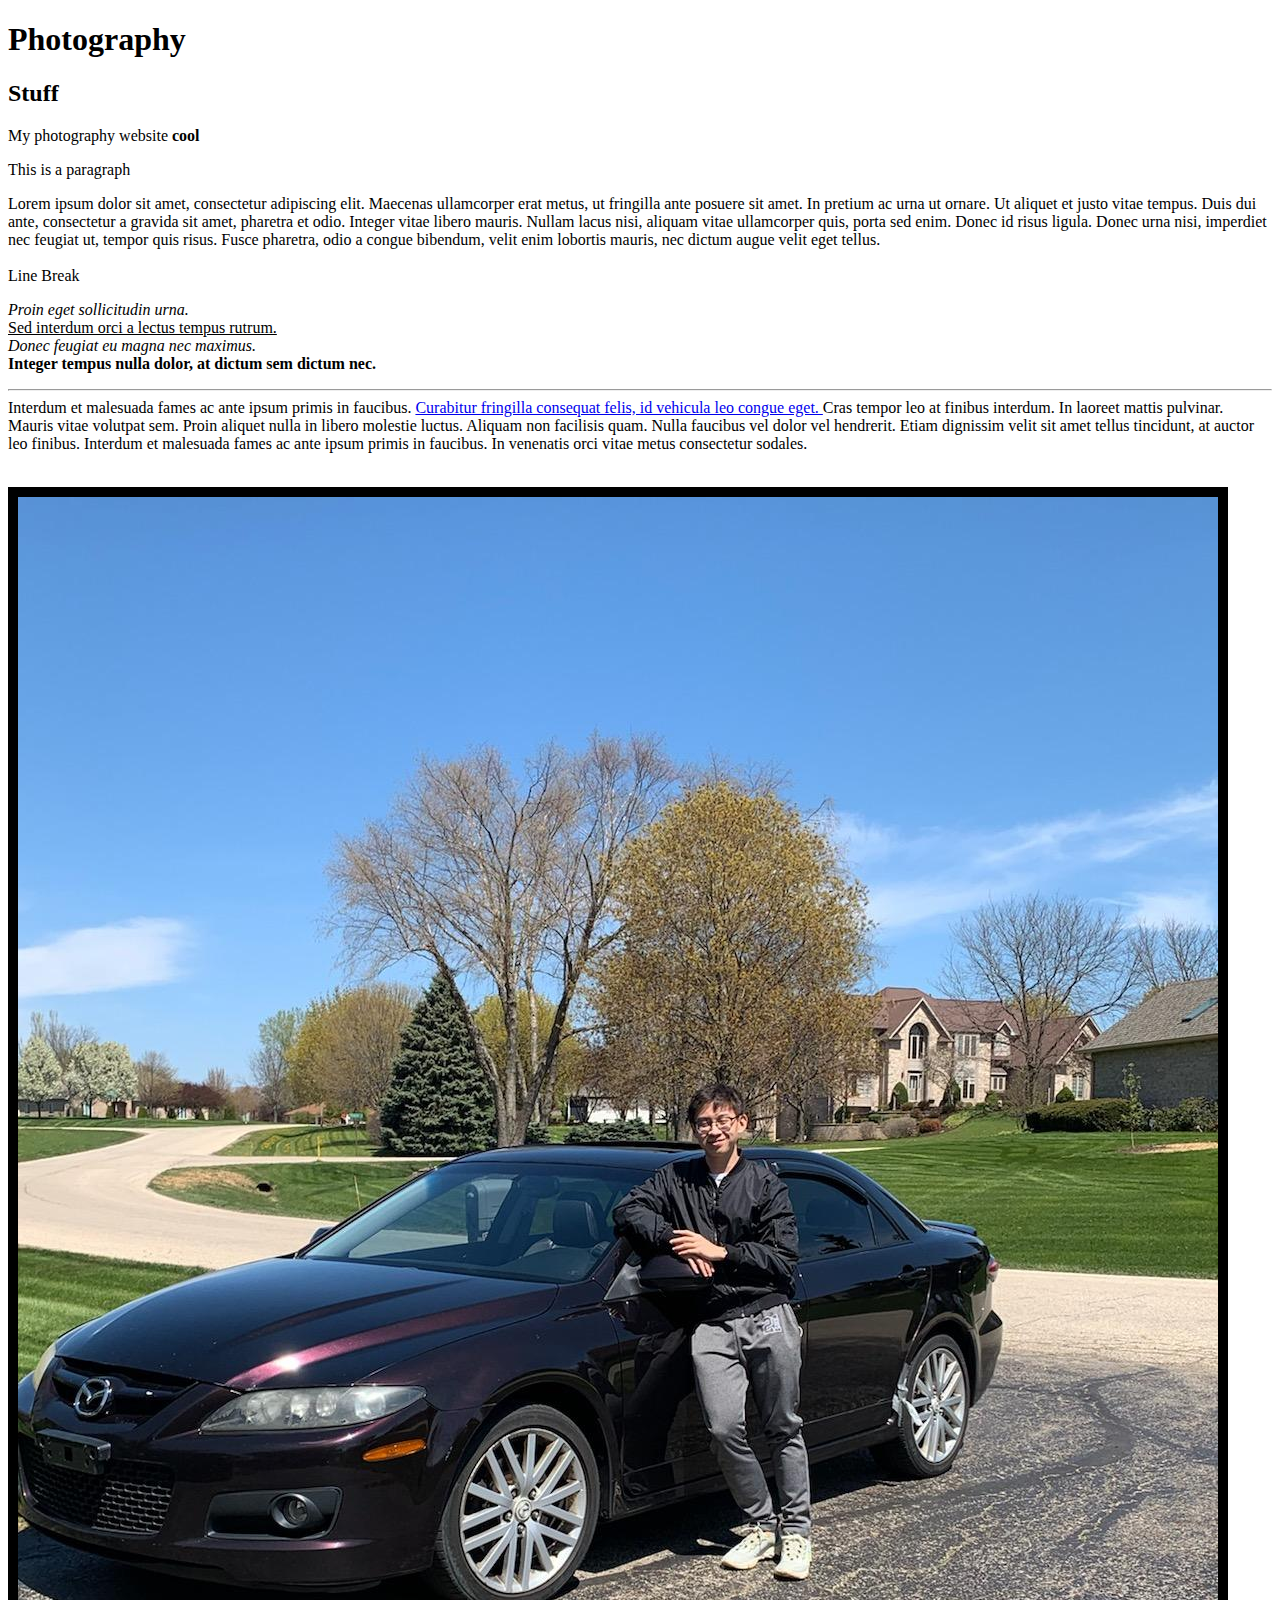
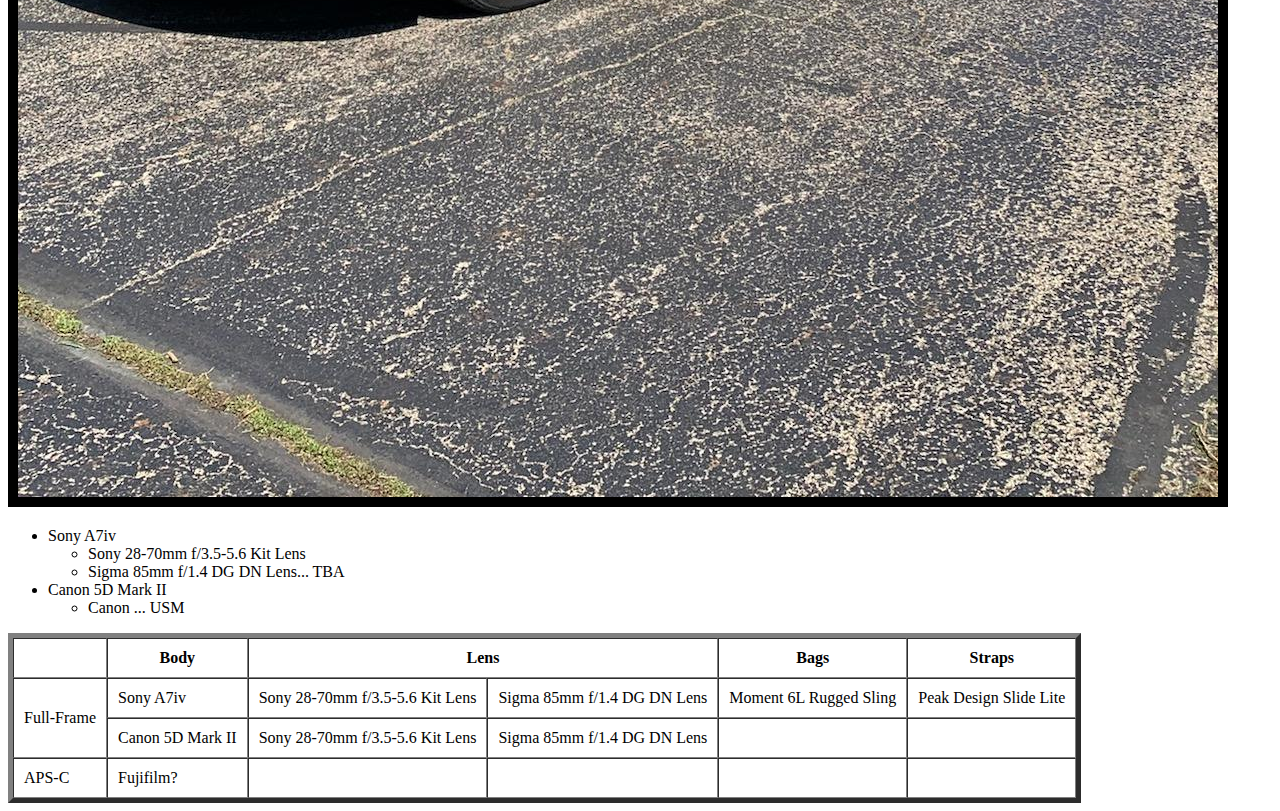
==== index.html @ de48868f "Initial Commit Test" ====
<!DOCTYPE html>
<html>
	<head>
		<meta charset="utf-8">
		<meta name="viewport" content="width=device-width, initial-scale=1">
		<title> Photography </title>
	</head>
	<body>
		<h1>Photography</h1>
		<h2>Stuff</h2>

		My photography website <b>cool</b>

		<p>
		This is a paragraph
		</p>

		<p>
		Lorem ipsum dolor sit amet, consectetur adipiscing elit. Maecenas ullamcorper erat metus, ut fringilla ante posuere sit amet. In pretium ac urna ut ornare. Ut aliquet et justo vitae tempus. Duis dui ante, consectetur a gravida sit amet, pharetra et odio. Integer vitae libero mauris. Nullam lacus nisi, aliquam vitae ullamcorper quis, porta sed enim. Donec id risus ligula. Donec urna nisi, imperdiet nec feugiat ut, tempor quis risus. Fusce pharetra, odio a congue bibendum, velit enim lobortis mauris, nec dictum augue velit eget tellus.
		<br><br>
		Line Break
		</p>

		<p> 
		<i> Proin eget sollicitudin urna. </i><br>
		<u> Sed interdum orci a lectus tempus rutrum. </u><br>
		<em> Donec feugiat eu magna nec maximus. </em><br>
		<strong> Integer tempus nulla dolor, at dictum sem dictum nec. </strong><br>
		<hr>
		Interdum et malesuada fames ac ante ipsum primis in faucibus. 
		<a href="https://www.youtube.com/watch?v=PlxWf493en4" target="_blank"> Curabitur fringilla consequat felis, id vehicula leo congue eget. </a>
		Cras tempor leo at finibus interdum. In laoreet mattis pulvinar. Mauris vitae volutpat sem. Proin aliquet nulla in libero molestie luctus. Aliquam non facilisis quam. Nulla faucibus vel dolor vel hendrerit. Etiam dignissim velit sit amet tellus tincidunt, at auctor leo finibus. Interdum et malesuada fames ac ante ipsum primis in faucibus. In venenatis orci vitae metus consectetur sodales.

		</p>

		<br>
		<img src="IMG_4611.jpg" border="10">
		<br>

		<ul>
			<li>Sony A7iv
				<ul>
					<li>Sony 28-70mm f/3.5-5.6 Kit Lens</li>
					<li>Sigma 85mm f/1.4 DG DN Lens... TBA</li>
				</ul>
			</li>
			<li>Canon 5D Mark II</li>
				<ul>
					<li>Canon ... USM</li>
				</ul>
		</ul>

		<table border="5" cellpadding="10" cellspacing="0">
			<tr>
				<td></td>
				<th>Body</th>
				<th colspan="2">Lens</th>
				<th>Bags</th>
				<th>Straps</th>
			</tr>
			<tr>
				<td rowspan="2">Full-Frame</td>
				<td>Sony A7iv</td>
				<td>Sony 28-70mm f/3.5-5.6 Kit Lens</td>
				<td>Sigma 85mm f/1.4 DG DN Lens</td>
				<td>Moment 6L Rugged Sling</td>
				<td>Peak Design Slide Lite</td>
			</tr>
			<tr>
				<td>Canon 5D Mark II</td>
				<td>Sony 28-70mm f/3.5-5.6 Kit Lens</td>
				<td>Sigma 85mm f/1.4 DG DN Lens</td>
				<td></td>
				<td></td>
			<tr>
				<td rowspan="2">APS-C</td>
				<td>Fujifilm?</td>
				<td></td>
				<td></td>
				<td></td>
				<td></td>
			</tr>
			</tr>
		</table>

	</body>
</html>
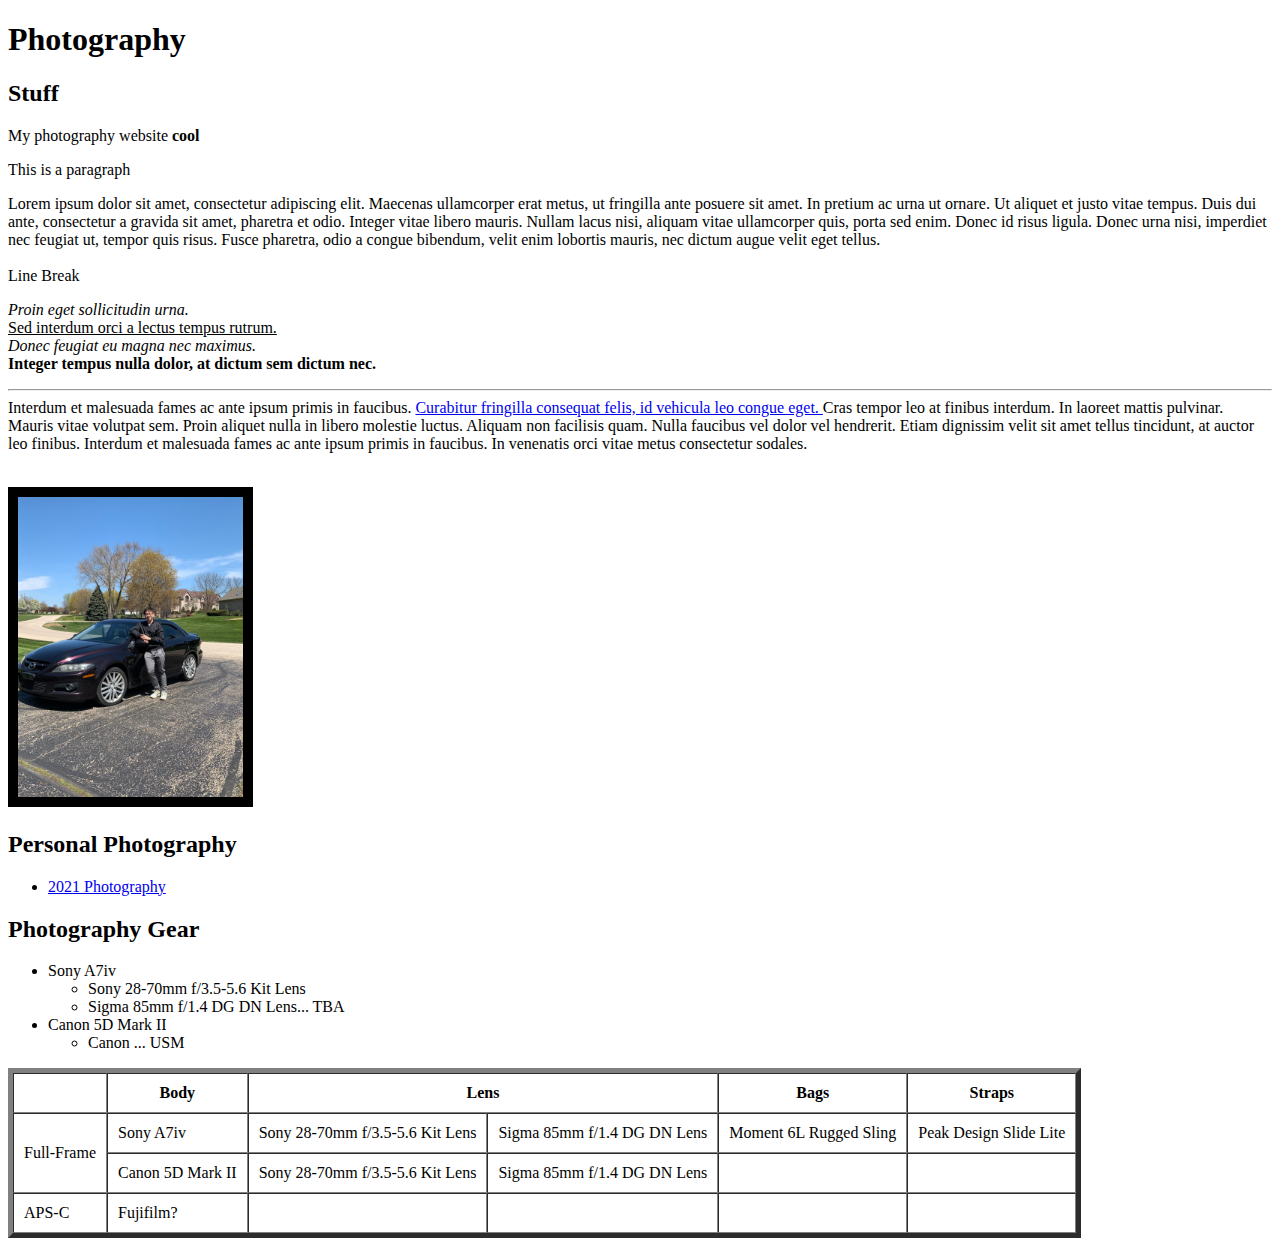
==== commit 5b459d0d: "Additional Subpages..." ====
--- a/index.html
+++ b/index.html
@@ -1,4 +1,5 @@
 <!DOCTYPE html>
+<!FRONT PAGE>
 <html>
 	<head>
 		<meta charset="utf-8">
@@ -34,8 +35,19 @@
 		</p>
 
 		<br>
-		<img src="IMG_4611.jpg" border="10">
+		<img src="IMG_4611.jpg" border="10" height="300">
 		<br>
+
+		<h2> Personal Photography </h2>
+
+		<ul>
+			<li>
+				<a href="https:iquoc.github.io/PersonalWebsite/2021/"> 2021 Photography </a>
+			</li>
+		</ul>
+
+
+		<h2> Photography Gear </h2>
 
 		<ul>
 			<li>Sony A7iv
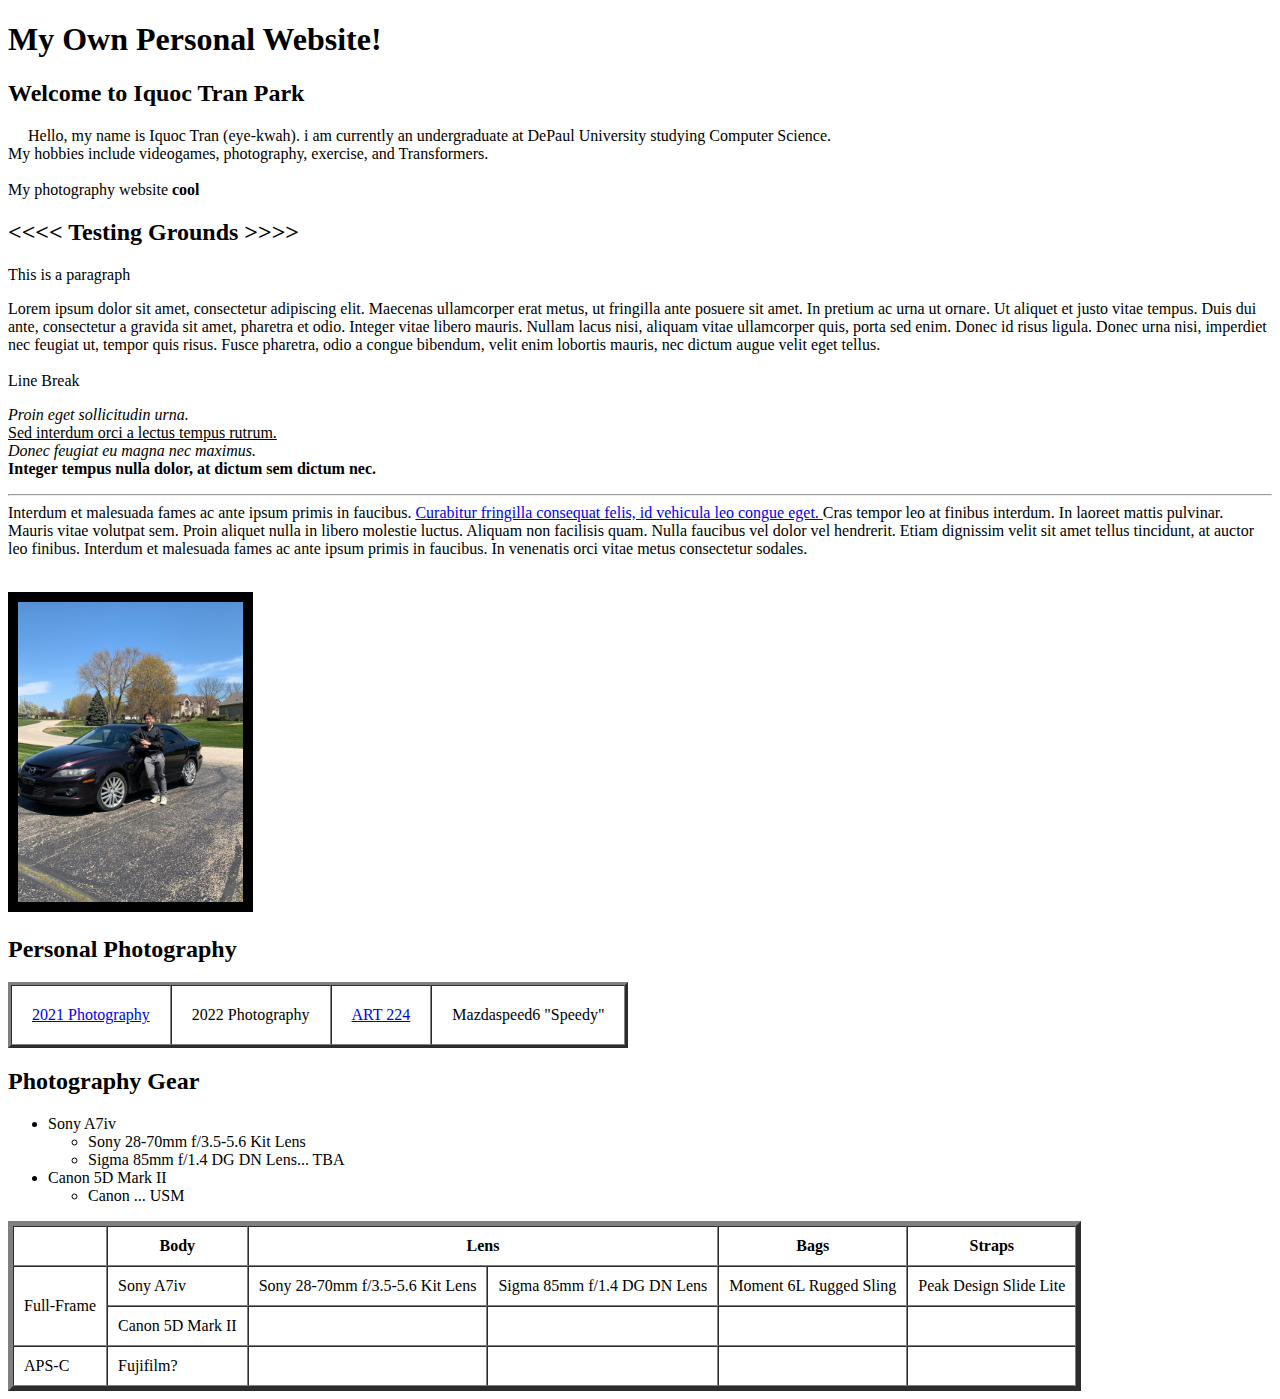
==== commit c346cf7a: "Main Page Tweeks" ====
--- a/index.html
+++ b/index.html
@@ -7,10 +7,17 @@
 		<title> Photography </title>
 	</head>
 	<body>
-		<h1>Photography</h1>
-		<h2>Stuff</h2>
+		<h1>My Own Personal Website!</h1>
+		<h2>Welcome to Iquoc Tran Park</h2>
 
+		<p style="text-indent: 20px">
+		Hello, my name is Iquoc Tran (eye-kwah).  i am currently an undergraduate at DePaul University studying Computer Science.<br>
+		My hobbies include videogames, photography, exercise, and Transformers.<br>
+		<br>
 		My photography website <b>cool</b>
+		</p>
+
+		<h2> <<<< Testing Grounds >>>> </h2> 
 
 		<p>
 		This is a paragraph
@@ -40,12 +47,14 @@
 
 		<h2> Personal Photography </h2>
 
-		<ul>
-			<li>
-				<a href="https:iquoc.github.io/PersonalWebsite/2021/"> 2021 Photography </a>
-			</li>
-		</ul>
-
+		<table border="3" cellpadding="20" cellspacing="0">
+			<tr>
+				<td> <a href="https://iquoc.github.io/PersonalWebsite/2021/index.html"> 2021 Photography </a> </td>
+				<td> 2022 Photography </td>
+				<td> <a href="https://iquoc.github.io/PersonalWebsite/ART%20224/index.html"> ART 224 </a> </td>
+				<td> Mazdaspeed6 "Speedy" </td>
+			</tr>
+		</table>
 
 		<h2> Photography Gear </h2>
 
@@ -80,8 +89,8 @@
 			</tr>
 			<tr>
 				<td>Canon 5D Mark II</td>
-				<td>Sony 28-70mm f/3.5-5.6 Kit Lens</td>
-				<td>Sigma 85mm f/1.4 DG DN Lens</td>
+				<td></td>
+				<td></td>
 				<td></td>
 				<td></td>
 			<tr>
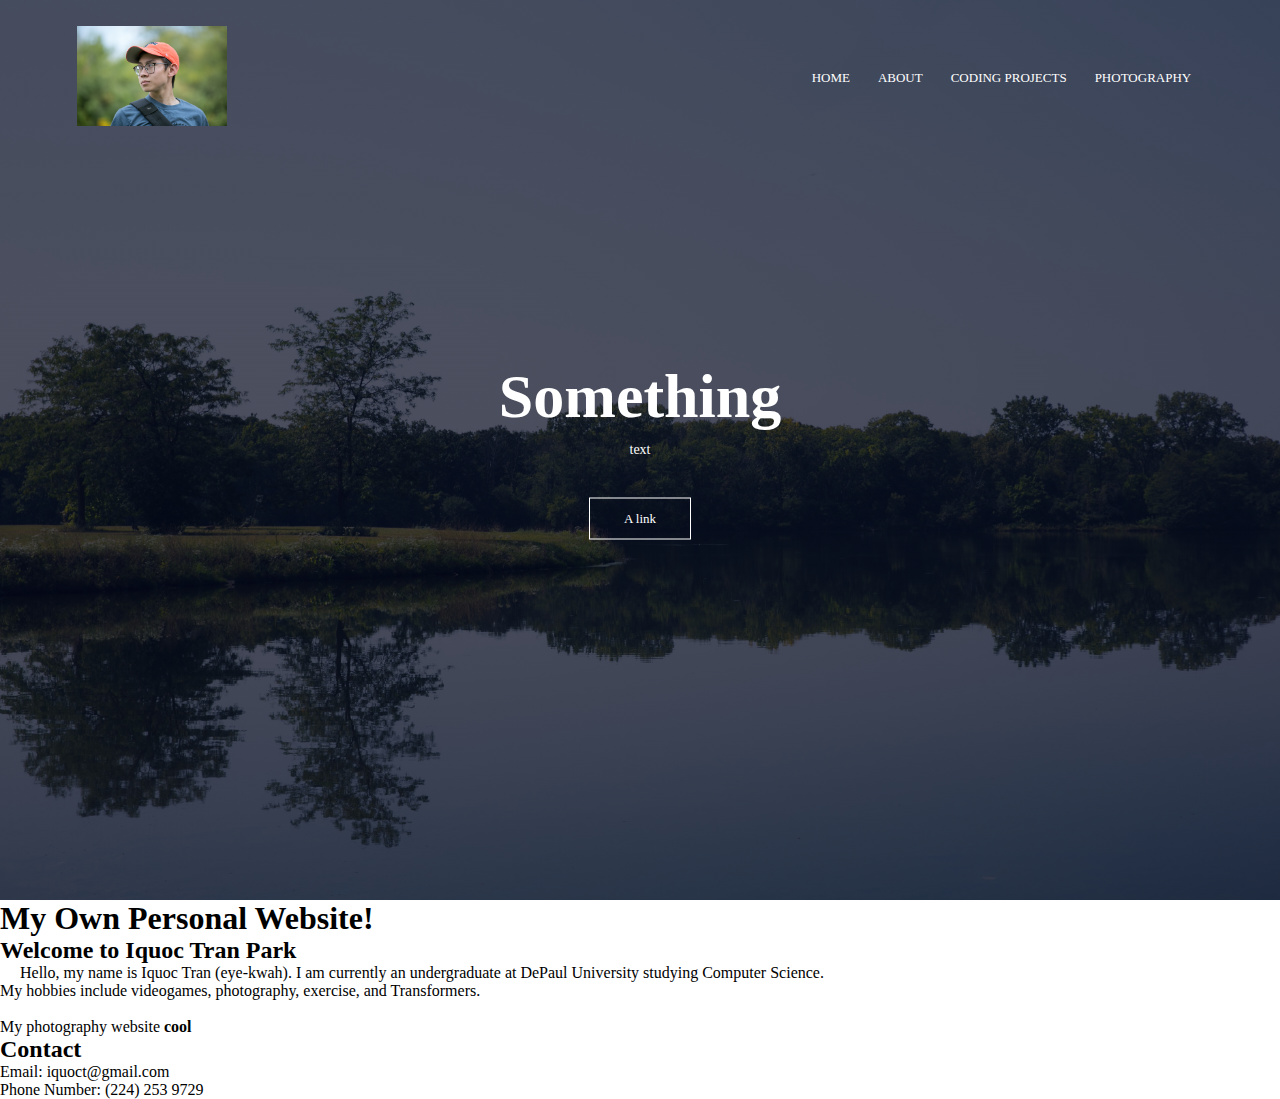
==== commit de937dd2: "Personal Website v0.2" ====
--- a/index.html
+++ b/index.html
@@ -3,106 +3,67 @@
 <html>
 	<head>
 		<meta charset="utf-8">
-		<meta name="viewport" content="width=device-width, initial-scale=1">
-		<title> Photography </title>
+		<meta name="viewport" content="width=device-width, initial-scale=1.0">
+		<title> Iquoc's Website </title>
+
+		<link rel="stylesheet" href="style.css">
+
+		<link rel="stylesheet" href="https://cdnjs.cloudflare.com/ajax/libs/font-awesome/6.1.1/css/all.min.css">
 	</head>
 	<body>
+		<section class="header">
+			<nav>
+				<a href="index.html"> <img src="images/202109 BigBendLake-20.jpg"> </a>
+				<div class="nav-links" id="navLinks">
+					<i class="fas fa-square-xmark" onclick="hideMenu()"></i>
+					<ul>
+						<li> <a href=""> HOME </a> </li>
+						<li> <a href=""> ABOUT </a> </li>
+						<li> <a href=""> CODING PROJECTS </a> </li>
+						<li> <a href="https://iquoc.github.io/PersonalWebsite/Photography/index.html"> PHOTOGRAPHY </a> </li>
+					</ul>
+				</div>
+				<i class="fas fa-bars" onclick="showMenu()"></i>
+			</nav>
+
+			<div class="text-box">
+				<h1> Something </h1>
+				<p> text 
+				</p>
+				<a href="" class="hero-btn"> A link </a>
+		</section>
+
 		<h1>My Own Personal Website!</h1>
 		<h2>Welcome to Iquoc Tran Park</h2>
 
 		<p style="text-indent: 20px">
-		Hello, my name is Iquoc Tran (eye-kwah).  i am currently an undergraduate at DePaul University studying Computer Science.<br>
+		Hello, my name is Iquoc Tran (eye-kwah).  I am currently an undergraduate at DePaul University studying Computer Science.<br>
 		My hobbies include videogames, photography, exercise, and Transformers.<br>
 		<br>
 		My photography website <b>cool</b>
 		</p>
 
-		<h2> <<<< Testing Grounds >>>> </h2> 
-
+		<h2> Contact </h2>
 		<p>
-		This is a paragraph
+		Email: iquoct@gmail.com <br>
+		Phone Number: (224) 253 9729
 		</p>
 
-		<p>
-		Lorem ipsum dolor sit amet, consectetur adipiscing elit. Maecenas ullamcorper erat metus, ut fringilla ante posuere sit amet. In pretium ac urna ut ornare. Ut aliquet et justo vitae tempus. Duis dui ante, consectetur a gravida sit amet, pharetra et odio. Integer vitae libero mauris. Nullam lacus nisi, aliquam vitae ullamcorper quis, porta sed enim. Donec id risus ligula. Donec urna nisi, imperdiet nec feugiat ut, tempor quis risus. Fusce pharetra, odio a congue bibendum, velit enim lobortis mauris, nec dictum augue velit eget tellus.
-		<br><br>
-		Line Break
-		</p>
+		<!--- JavaScript ---->
 
-		<p> 
-		<i> Proin eget sollicitudin urna. </i><br>
-		<u> Sed interdum orci a lectus tempus rutrum. </u><br>
-		<em> Donec feugiat eu magna nec maximus. </em><br>
-		<strong> Integer tempus nulla dolor, at dictum sem dictum nec. </strong><br>
-		<hr>
-		Interdum et malesuada fames ac ante ipsum primis in faucibus. 
-		<a href="https://www.youtube.com/watch?v=PlxWf493en4" target="_blank"> Curabitur fringilla consequat felis, id vehicula leo congue eget. </a>
-		Cras tempor leo at finibus interdum. In laoreet mattis pulvinar. Mauris vitae volutpat sem. Proin aliquet nulla in libero molestie luctus. Aliquam non facilisis quam. Nulla faucibus vel dolor vel hendrerit. Etiam dignissim velit sit amet tellus tincidunt, at auctor leo finibus. Interdum et malesuada fames ac ante ipsum primis in faucibus. In venenatis orci vitae metus consectetur sodales.
+		<script>
+			var navLinks = document.getElementById("navLinks");
+			
+			function showMenu()
+			{
+				navLinks.style.right = "0";
+			}
 
-		</p>
-
-		<br>
-		<img src="IMG_4611.jpg" border="10" height="300">
-		<br>
-
-		<h2> Personal Photography </h2>
-
-		<table border="3" cellpadding="20" cellspacing="0">
-			<tr>
-				<td> <a href="https://iquoc.github.io/PersonalWebsite/2021/index.html"> 2021 Photography </a> </td>
-				<td> 2022 Photography </td>
-				<td> <a href="https://iquoc.github.io/PersonalWebsite/ART%20224/index.html"> ART 224 </a> </td>
-				<td> Mazdaspeed6 "Speedy" </td>
-			</tr>
-		</table>
-
-		<h2> Photography Gear </h2>
-
-		<ul>
-			<li>Sony A7iv
-				<ul>
-					<li>Sony 28-70mm f/3.5-5.6 Kit Lens</li>
-					<li>Sigma 85mm f/1.4 DG DN Lens... TBA</li>
-				</ul>
-			</li>
-			<li>Canon 5D Mark II</li>
-				<ul>
-					<li>Canon ... USM</li>
-				</ul>
-		</ul>
-
-		<table border="5" cellpadding="10" cellspacing="0">
-			<tr>
-				<td></td>
-				<th>Body</th>
-				<th colspan="2">Lens</th>
-				<th>Bags</th>
-				<th>Straps</th>
-			</tr>
-			<tr>
-				<td rowspan="2">Full-Frame</td>
-				<td>Sony A7iv</td>
-				<td>Sony 28-70mm f/3.5-5.6 Kit Lens</td>
-				<td>Sigma 85mm f/1.4 DG DN Lens</td>
-				<td>Moment 6L Rugged Sling</td>
-				<td>Peak Design Slide Lite</td>
-			</tr>
-			<tr>
-				<td>Canon 5D Mark II</td>
-				<td></td>
-				<td></td>
-				<td></td>
-				<td></td>
-			<tr>
-				<td rowspan="2">APS-C</td>
-				<td>Fujifilm?</td>
-				<td></td>
-				<td></td>
-				<td></td>
-				<td></td>
-			</tr>
-			</tr>
-		</table>
+			function hideMenu()
+			{
+				navLinks.style.right = "-200px";
+			}
+		</script>
 
 	</body>
 </html>
--- a/style.css
+++ b/style.css
@@ -0,0 +1,153 @@
+*{
+	margin: 0;
+	padding: 0;
+}
+
+.header{
+	min-height: 100vh;
+	width: 100%;
+	background-image: linear-gradient(rgba(4,9,30,0.7),rgba(4,9,30,0.7)),url("Photography/2021/20210919 BigBendLake Edited/20210919 BigBendLake Landscape Mirror 01-2.jpg");
+	background-size: cover;
+	position: relative;
+}
+
+nav{
+	display: flex;
+	padding: 2% 6%;
+	justify-content: space-between;
+	align-items: center;
+
+}
+
+nav img{
+	width: 150px;
+}
+
+.nav-links{
+	flex: 1;
+	text-align: right;
+
+}
+
+.nav-links ul li{
+	list-style: none; /* remove bullet points */
+	display: inline-block; 
+	padding: 8px 12px;
+	position: relative;
+}
+
+.nav-links ul li a{
+	color: #fff;
+	text-decoration: none;
+	font-size: 13px;
+}
+
+.nav-links ul li::after{
+	content: '';
+	width: 0%;
+	height: 2px;
+	background: #f44336;
+	display: block;
+	margin: auto;
+	transition: 0.1s;
+}
+
+.nav-links ul li:hover::after{
+	width: 100%;
+
+}
+
+.text-box{
+	width: 90%;
+	color: #fff;
+	position: absolute;
+	top: 50%;
+	left: 50%;
+	transform: translate(-50%, -50%);
+	text-align: center;
+}
+
+.text-box h1{
+	font-size: 62px;
+
+}
+
+.text-box p{
+	margin: 10px 0 40px;
+	font-size: 14px;
+	color: #fff;
+
+}
+
+.hero-btn{
+	display: inline-block;
+	text-decoration: none;
+	color: #fff;
+	border: 1px solid #fff;
+	padding: 12px 34px;
+	font-size: 13px;
+	background: transparent;
+	position: relative;
+	cursor: pointer;
+}
+
+.hero-btn:hover{
+	border: 1px solid #f44336;
+	background: #f44336;
+	transition: 1s;
+}
+
+nav .fas{
+	display: none;
+
+}
+
+nav .fa-bars-sort{
+	display: none;
+}
+
+
+@media(max-width: 700px){
+	.text-box h1{
+		font-size: 20px;
+	}
+
+	.nav-links ul li{
+		display: block;
+	}
+
+	.nav-links{
+		position: absolute;
+		background: #f44336;
+		height: 100vh;
+		width: 200px;
+		top: 0;
+		right: -200px;
+		text-align: left;
+		z-index: 2;
+		transition: 1s;
+	}
+
+	nav .fas{
+		display: block;
+		color: #fff;
+		margin: 10px;
+		font-size: 22px;
+		cursor: pointer;
+
+	}
+
+	nav .fa-bars-sort{
+		display: block;
+		color: #fff;
+		margin: 10px;
+		font-size: 22px;
+		cursor: pointer;
+	}
+
+
+	.nav-links ul{
+		padding: 30px;
+	}
+
+}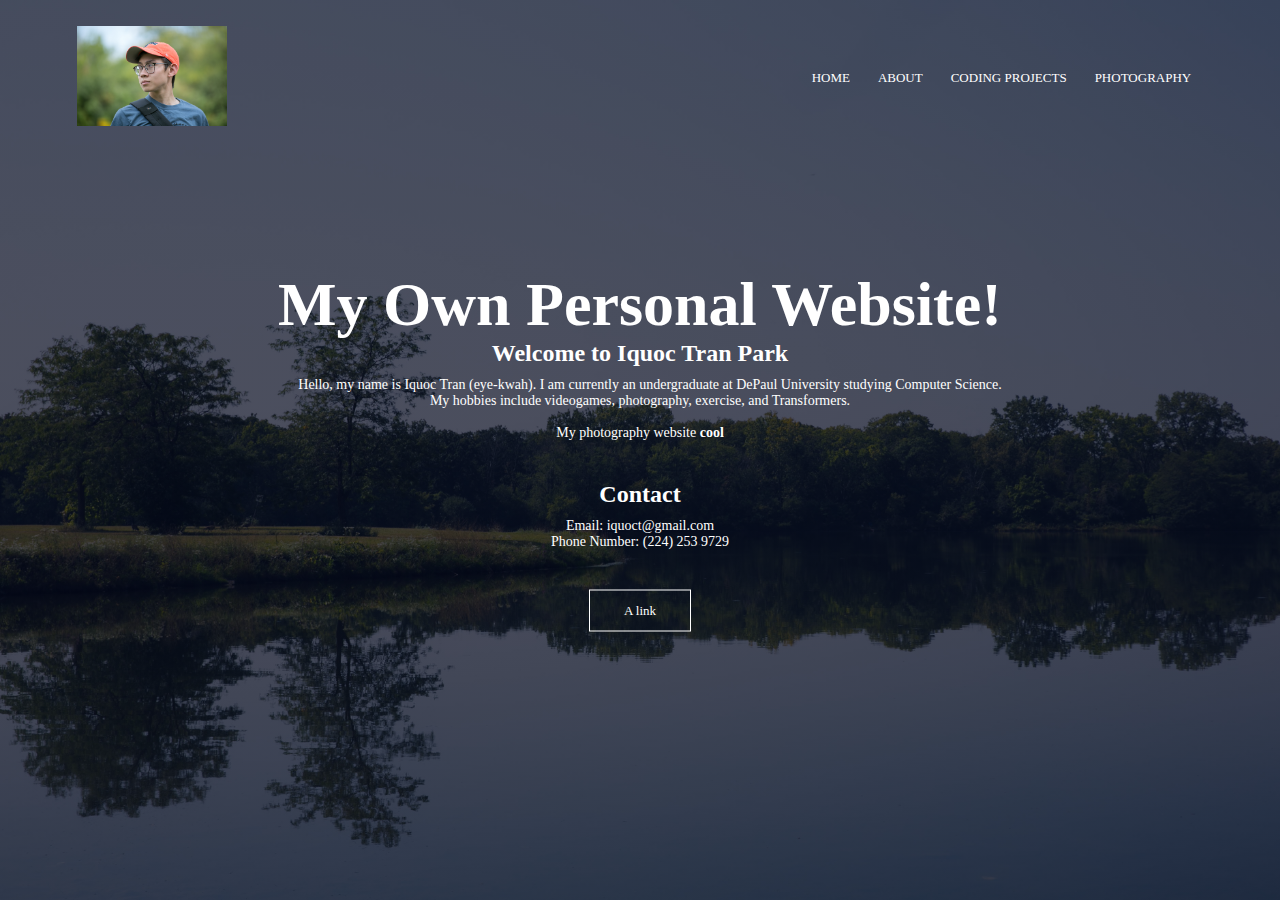
==== commit 21418371: "v0.2.1" ====
--- a/index.html
+++ b/index.html
@@ -27,27 +27,25 @@
 			</nav>
 
 			<div class="text-box">
-				<h1> Something </h1>
-				<p> text 
+				<h1>My Own Personal Website!</h1>
+				<h2>Welcome to Iquoc Tran Park</h2>
+
+				<p style="text-indent: 20px">
+				Hello, my name is Iquoc Tran (eye-kwah).  I am currently an undergraduate at DePaul University studying Computer Science.<br>
+				My hobbies include videogames, photography, exercise, and Transformers.<br>
+				<br>
+				My photography website <b>cool</b>
+				</p>
+
+				<h2> Contact </h2>
+				<p>
+				Email: iquoct@gmail.com <br>
+				Phone Number: (224) 253 9729
 				</p>
 				<a href="" class="hero-btn"> A link </a>
 		</section>
 
-		<h1>My Own Personal Website!</h1>
-		<h2>Welcome to Iquoc Tran Park</h2>
 
-		<p style="text-indent: 20px">
-		Hello, my name is Iquoc Tran (eye-kwah).  I am currently an undergraduate at DePaul University studying Computer Science.<br>
-		My hobbies include videogames, photography, exercise, and Transformers.<br>
-		<br>
-		My photography website <b>cool</b>
-		</p>
-
-		<h2> Contact </h2>
-		<p>
-		Email: iquoct@gmail.com <br>
-		Phone Number: (224) 253 9729
-		</p>
 
 		<!--- JavaScript ---->
 
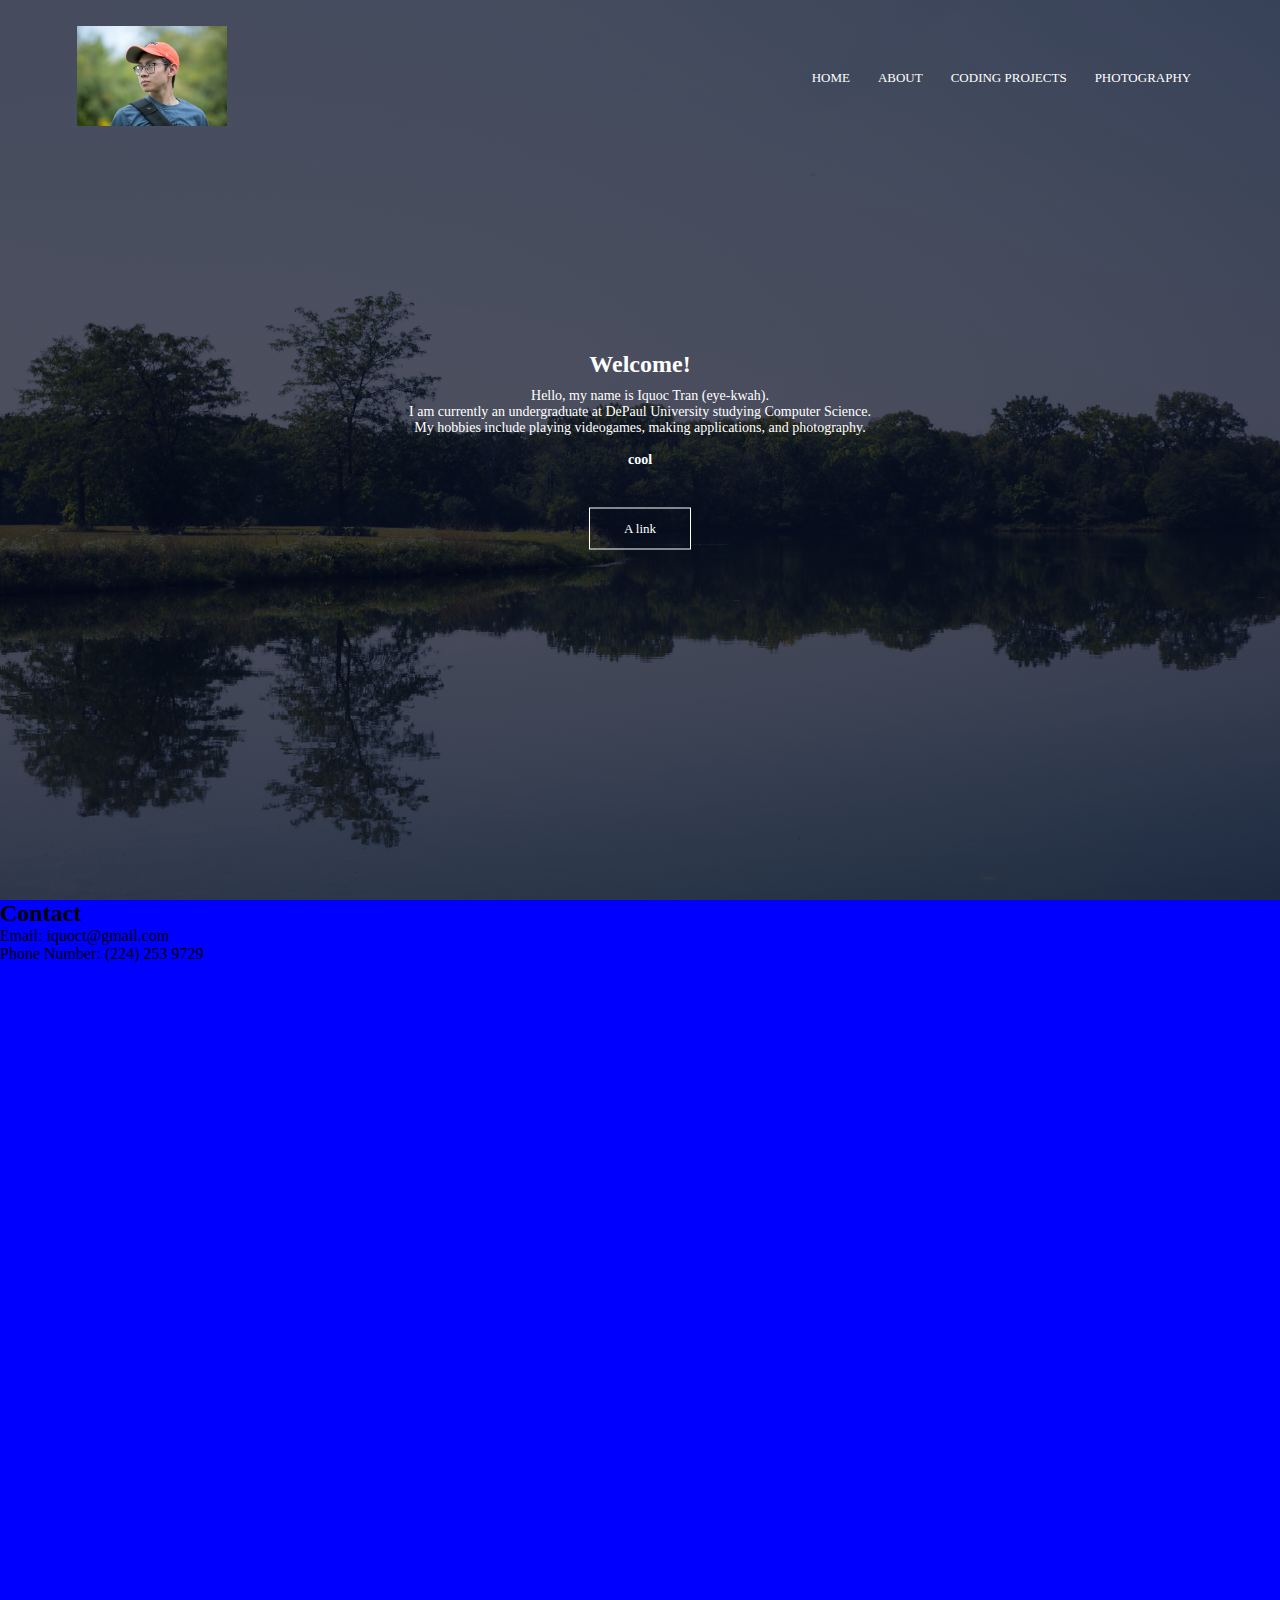
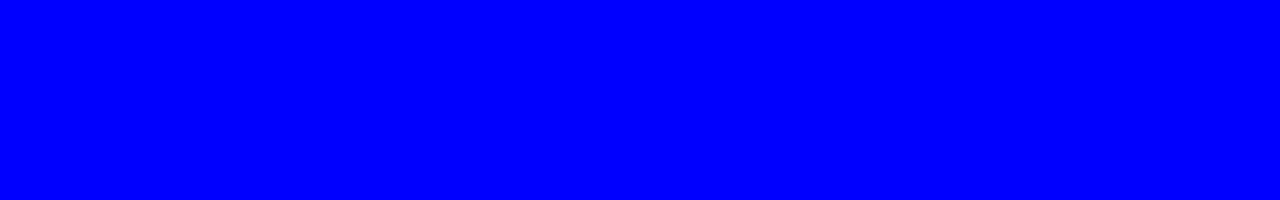
==== commit be7b5e6b: "Mobile menu fix v0.2.2" ====
--- a/index.html
+++ b/index.html
@@ -27,24 +27,30 @@
 			</nav>
 
 			<div class="text-box">
-				<h1>My Own Personal Website!</h1>
-				<h2>Welcome to Iquoc Tran Park</h2>
+				<h2>Welcome!</h2>
 
 				<p style="text-indent: 20px">
-				Hello, my name is Iquoc Tran (eye-kwah).  I am currently an undergraduate at DePaul University studying Computer Science.<br>
-				My hobbies include videogames, photography, exercise, and Transformers.<br>
+				Hello, my name is Iquoc Tran (eye-kwah).  
 				<br>
-				My photography website <b>cool</b>
+				I am currently an undergraduate at DePaul University studying Computer Science.
+				<br>
+				My hobbies include playing videogames, making applications, and photography.
+				<br>
+				<br>
+				<b>cool</b>
 				</p>
 
-				<h2> Contact </h2>
-				<p>
-				Email: iquoct@gmail.com <br>
-				Phone Number: (224) 253 9729
-				</p>
+
 				<a href="" class="hero-btn"> A link </a>
 		</section>
 
+		<section class="contact">
+			<h2> Contact </h2>
+			<p>
+			Email: iquoct@gmail.com <br>
+			Phone Number: (224) 253 9729
+			</p>
+		</section>
 
 
 		<!--- JavaScript ---->
@@ -54,12 +60,12 @@
 			
 			function showMenu()
 			{
-				navLinks.style.right = "0";
+				navLinks.style.display = "block";
 			}
 
 			function hideMenu()
 			{
-				navLinks.style.right = "-200px";
+				navLinks.style.display = "none";
 			}
 		</script>
 
--- a/style.css
+++ b/style.css
@@ -117,12 +117,13 @@
 	}
 
 	.nav-links{
+		display: none;
 		position: absolute;
 		background: #f44336;
 		height: 100vh;
 		width: 200px;
 		top: 0;
-		right: -200px;
+		right: 0px;
 		text-align: left;
 		z-index: 2;
 		transition: 1s;
@@ -150,4 +151,14 @@
 		padding: 30px;
 	}
 
+}
+
+/* Contact CSS */
+
+.contact{
+	min-height: 100vh;
+	width: 100%;
+	background-image: linear-gradient(blue, blue 100%);
+	background-size: 100%;
+	position: bottom;
 }